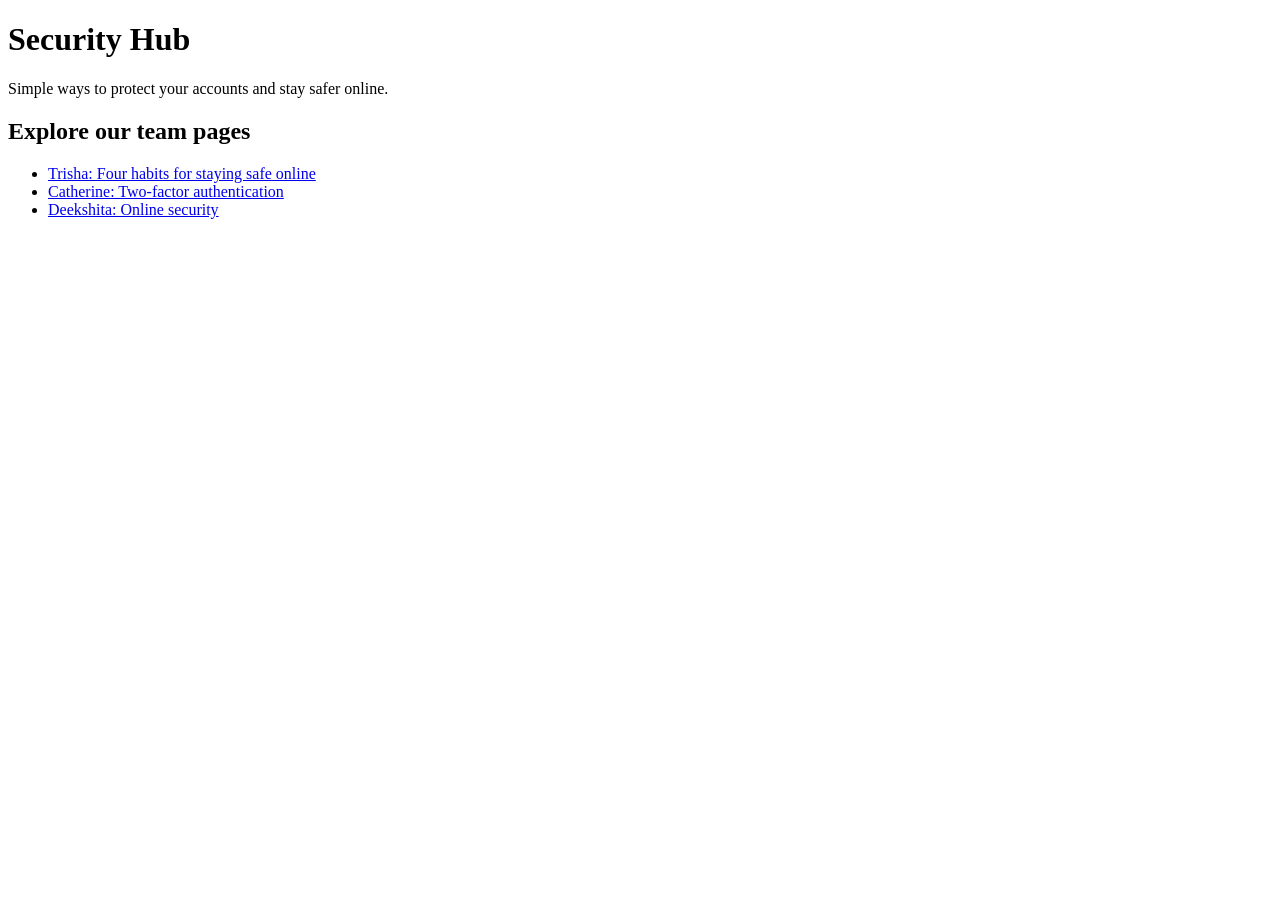
==== index.html @ 85040c95 "nav bar" ====
<!DOCTYPE html>
<!--
  Team home page - ISTE 140 Assignment 3
  Team #: 1   Members: Trisha, Catherine, Deekshita
-->
<html lang="en">
<head>
  <meta charset="utf-8">
  <meta name="viewport" content="width=device-width, initial-scale=1">
  <title>Security Hub - Team Home</title>
</head>
<body>
  <header>
    <h1>Security Hub</h1>
    <p>Simple ways to protect your accounts and stay safer online.</p>
  </header>

  <main>
    <h2>Explore our team pages</h2>
    <ul>
      <li><a href="trisha.html">Trisha: Four habits for staying safe online</a></li>
      <li><a href="cath.html">Catherine: Two-factor authentication</a></li>
      <li><a href="deekshita.html">Deekshita: Online security</a></li>
    </ul>
  </main>
</body>
</html>
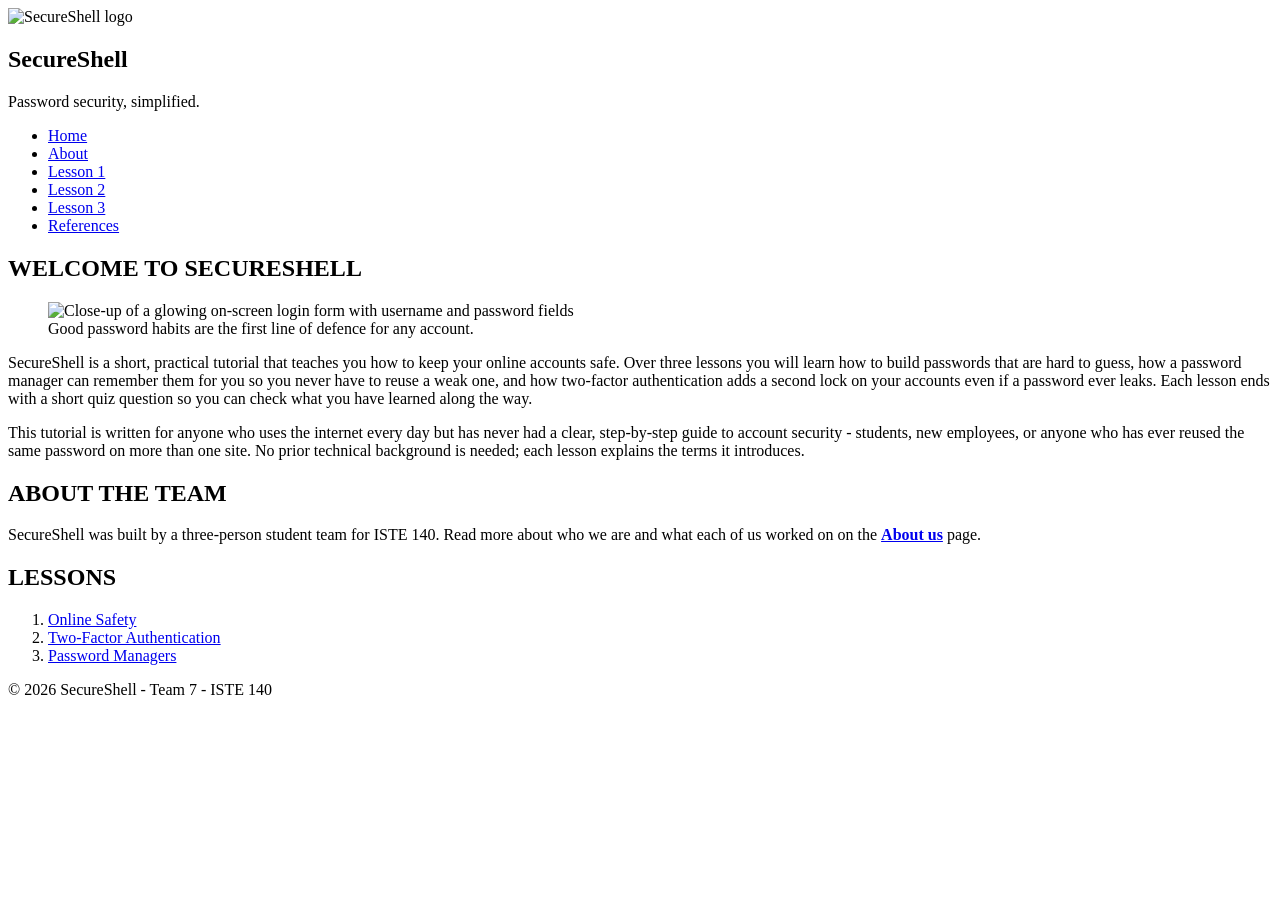
==== commit 5dd8bbcd: "hiii" ====
--- a/index.html
+++ b/index.html
@@ -1,27 +1,81 @@
 <!DOCTYPE html>
-<!--
-  Team home page - ISTE 140 Assignment 3
-  Team #: 1   Members: Trisha, Catherine, Deekshita
--->
 <html lang="en">
 <head>
   <meta charset="utf-8">
-  <meta name="viewport" content="width=device-width, initial-scale=1">
-  <title>Security Hub - Team Home</title>
+  <meta name="viewport" content="width=device-width">
+  <meta name="description" content="SecureShell is a beginner tutorial on password security: strong passwords, password managers and two-factor authentication.">
+  <meta name="keywords" content="password security, cybersecurity, two-factor authentication, password managers">
+  <meta name="author" content="SecureShell Team">
+  <title>SecureShell - Password Security Training</title>
+  <link rel="stylesheet" href="assets/css/style.css">
 </head>
 <body>
-  <header>
-    <h1>Security Hub</h1>
-    <p>Simple ways to protect your accounts and stay safer online.</p>
-  </header>
 
-  <main>
-    <h2>Explore our team pages</h2>
-    <ul>
-      <li><a href="trisha.html">Trisha: Four habits for staying safe online</a></li>
-      <li><a href="cath.html">Catherine: Two-factor authentication</a></li>
-      <li><a href="deekshita.html">Deekshita: Online security</a></li>
-    </ul>
-  </main>
+<header id="site_header">
+  <img src="assets/media/logo.svg" alt="SecureShell logo">
+  <h2 class="site_name">SecureShell</h2>
+  <p class="tagline">Password security, simplified.</p>
+</header>
+
+<nav id="main_nav">
+  <ul>
+    <li><a href="index.html">Home</a></li>
+    <li><a href="about.html">About</a></li>
+    <li><a href="trisha.html">Lesson 1</a></li>
+    <li><a href="cath.html">Lesson 2</a></li>
+    <li><a href="deekshita.html">Lesson 3</a></li>
+    <li><a href="references.html">References</a></li>
+  </ul>
+</nav>
+
+<main>
+
+  <section id="content">
+    <h1>WELCOME TO SECURESHELL</h1>
+    <figure>
+      <img class="hero_image" src="assets/media/hero.jpeg" alt="Close-up of a glowing on-screen login form with username and password fields">
+      <figcaption>Good password habits are the first line of defence for any account.</figcaption>
+    </figure>
+    <p>
+      SecureShell is a short, practical tutorial that teaches you how to keep your
+      online accounts safe. Over three lessons you will learn how to build
+      passwords that are hard to guess, how a password manager can remember
+      them for you so you never have to reuse a weak one, and how two-factor
+      authentication adds a second lock on your accounts even if a password
+      ever leaks. Each lesson ends with a short quiz question so you can check
+      what you have learned along the way.
+    </p>
+    <p>
+      This tutorial is written for anyone who uses the internet every day but
+      has never had a clear, step-by-step guide to account security -
+      students, new employees, or anyone who has ever reused the same
+      password on more than one site. No prior technical background is
+      needed; each lesson explains the terms it introduces.
+    </p>
+
+    <h2>ABOUT THE TEAM</h2>
+    <p>
+      SecureShell was built by a three-person student team for ISTE 140.
+      Read more about who we are and what each of us worked on on the
+      <a href="about.html"><b>About us</b></a> page.
+    </p>
+
+  </section>
+
+  <aside id="sidebar">
+    <h2>LESSONS</h2>
+    <ol>
+      <li><a href="trisha.html">Online Safety</a></li>
+      <li><a href="cath.html">Two-Factor Authentication</a></li>
+      <li><a href="deekshita.html">Password Managers</a></li>
+    </ol>
+  </aside>
+
+</main>
+
+<footer id="foot">
+  <p>&copy; 2026 SecureShell - Team 7 - ISTE 140</p>
+</footer>
+
 </body>
-</html>
+</html>
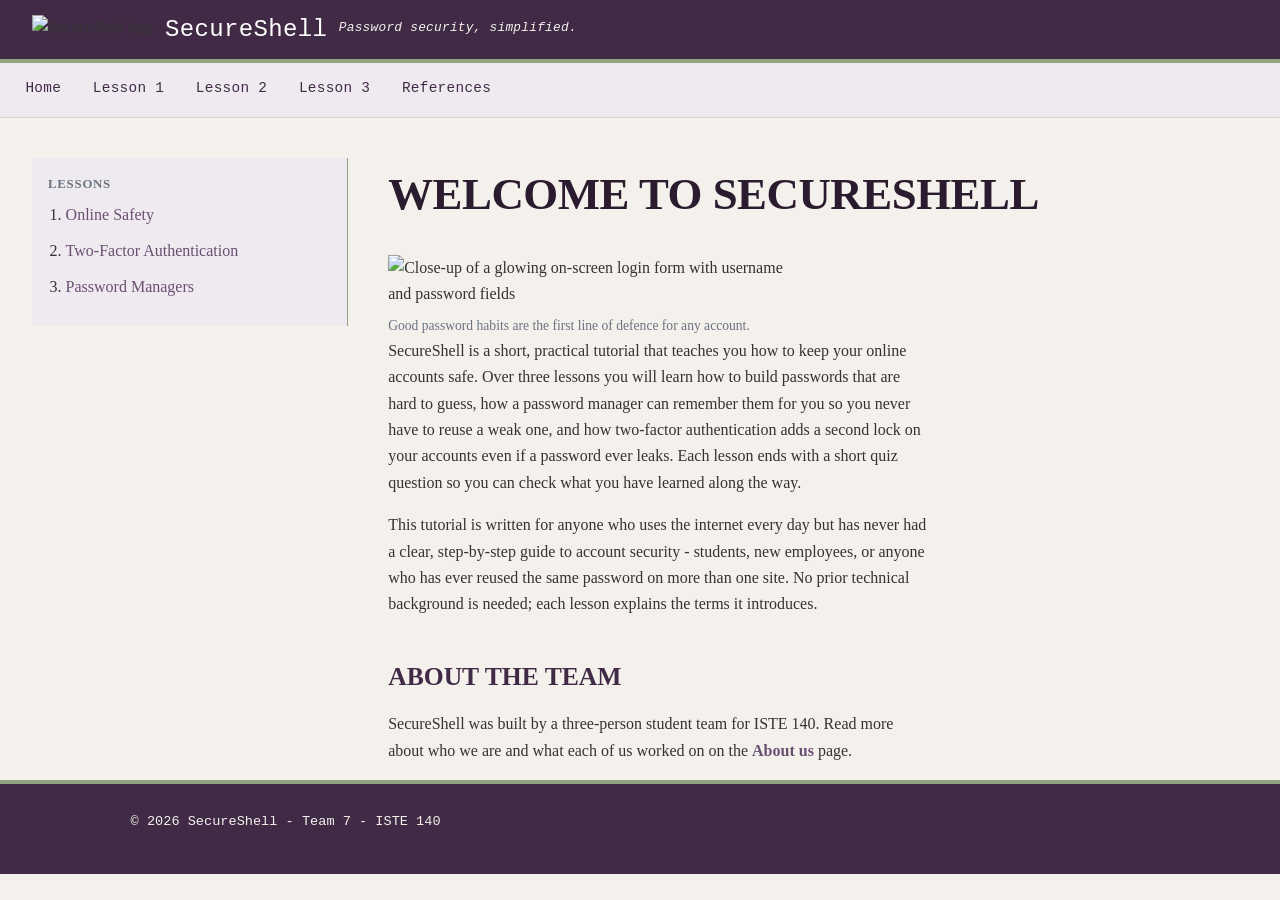
==== commit 92e69e87: "created home.css" ====
--- a/index.html
+++ b/index.html
@@ -7,7 +7,7 @@
   <meta name="keywords" content="password security, cybersecurity, two-factor authentication, password managers">
   <meta name="author" content="SecureShell Team">
   <title>SecureShell - Password Security Training</title>
-  <link rel="stylesheet" href="assets/css/style.css">
+  <link rel="stylesheet" href="assets/css/home.css">
 </head>
 <body>
 
@@ -20,7 +20,6 @@
 <nav id="main_nav">
   <ul>
     <li><a href="index.html">Home</a></li>
-    <li><a href="about.html">About</a></li>
     <li><a href="trisha.html">Lesson 1</a></li>
     <li><a href="cath.html">Lesson 2</a></li>
     <li><a href="deekshita.html">Lesson 3</a></li>
--- a/assets/css/home.css
+++ b/assets/css/home.css
@@ -0,0 +1,222 @@
+/* SecureShell stylesheet */
+
+/* Reset */
+* {
+    margin: 0;
+    padding: 0;
+    box-sizing: border-box;
+}
+
+/* Base typography */
+body {
+    font-family: "Times New Roman", Times, serif;
+    font-size: 16px;
+    color: #333333;
+    line-height: 1.65;
+    background-color: #F4F1EC;
+}
+
+h1, h2, h3 {
+    font-family: "Times New Roman", Times, serif;
+    color: #402A45;
+    font-weight: bold;
+    margin-bottom: 0.5em;
+}
+
+h1 {
+    font-size: 2.8em;
+    letter-spacing: -0.01em;
+    color: #2A1B2E;
+}
+
+h2 {
+    font-size: 1.6em;
+    margin-top: 1.5em;
+}
+
+h3 {
+    font-size: 1.25em;
+    letter-spacing: 0.04em;
+    color: #6E8560;
+}
+
+p {
+    margin-bottom: 1em;
+    max-width: 34rem;
+}
+
+/* Links */
+a {
+    color: #6B4F72;
+    text-decoration: none;
+    border-bottom: 1px solid transparent;
+}
+
+a:hover {
+    border-bottom-color: #6E8560;
+}
+
+a:visited {
+    color: #402A45;
+}
+
+
+#site_header {
+    background-color: #402A45;
+    border-bottom: 4px solid #8FA37E;
+    padding: 0.6em 2em;
+    overflow: hidden;
+}
+
+#site_header .site_name {
+    float: left;
+    font-family: "Courier New", Courier, monospace;
+    color: #ffffff;
+    font-size: 1.5em;
+    font-weight: normal;
+    letter-spacing: 0.015em;
+    margin: 0;
+}
+
+#site_header .tagline {
+    float: left;
+    font-family: "Courier New", Courier, monospace;
+    font-style: italic;
+    font-size: 0.8em;
+    color: #F4F1EC;
+    margin: 0.55em 0 0 0.9em;
+    letter-spacing: 0.02em;
+}
+
+#site_header img {
+    float: left;
+    height: 28px;
+    margin: 0.35em 0.5em 0 0;
+}
+
+/* Navigation */
+#main_nav {
+    background-color: #EFEAF0;
+    border-bottom: 1px solid #D9D3DA;
+    overflow: hidden;
+}
+
+#main_nav ul {
+    list-style: none;
+    padding-left: 0.6em;
+}
+
+#main_nav a {
+    font-family: "Courier New", Courier, monospace;
+    display: block;
+    padding: 1em 1.1em;
+    color: #402A45;
+    font-size: 0.9em;
+    letter-spacing: 0.02em;
+    border-bottom: 2px solid transparent;
+
+}
+
+#main_nav li {
+    float: left;
+}
+
+#main_nav a:hover {
+    color: #6E8560;
+    border-bottom-color: #6E8560;
+}
+
+/* Layout */
+main {
+    padding: 2.5em 2em;
+}
+
+#sidebar {
+    float: left;
+    width: 26%;
+    padding: 1em 1.5em 1em 1em;
+    border-right: 1px solid #8FA37E;
+    background-color: #EFEAF0;
+}
+
+#content {
+    float: right;
+    width: 74%;
+    padding-left: 2.5em;
+}
+
+#sidebar h2 {
+    font-size: 0.8em;
+    letter-spacing: 0.06em;
+    color: #6b7280;
+    margin-top: 0;
+}
+
+#sidebar ol, #sidebar ul {
+    margin-left: 1.1em;
+}
+
+#sidebar li {
+    margin-bottom: 0.6em;
+}
+
+/* About page table */
+table {
+    width: 100%;
+    border-collapse: collapse;
+    margin: 1em 0 2em;
+}
+
+th, td {
+    padding: 0.75em 0.5em;
+    text-align: left;
+    border-bottom: 1px solid #D9D3DA;
+}
+
+th {
+    color: #402A45;
+    border-bottom: 2px solid #6E8560;
+}
+
+/* Home page hero image */
+.hero_image {
+    max-width: 420px;
+    width: 100%;
+    height: auto;
+    margin-bottom: 0.5em;
+}
+
+.team_figure {
+    max-width: 34rem;
+    text-align: center;
+}
+
+figcaption {
+    font-size: 0.85em;
+    color: #6b7280;
+}
+
+/* Callouts */
+.callout {
+    background-color: #EFEAF0;
+    border-left: 2px solid #6E8560;
+    padding: 1em 1.3em;
+    margin: 1em 0 1.5em;
+    max-width: 34rem;
+}
+
+.answer_key span {
+    margin-right: 1.8em;
+}
+
+/* Footer */
+#foot {
+    font-family: "Courier New", Courier, monospace;
+    clear: both;
+    background-color: #402A45;
+    color: #F4F1EC;
+    text-align: center;
+    font-size: 0.85em;
+    padding: 2em 1em;
+    border-top: 4px solid #8FA37E;
+}
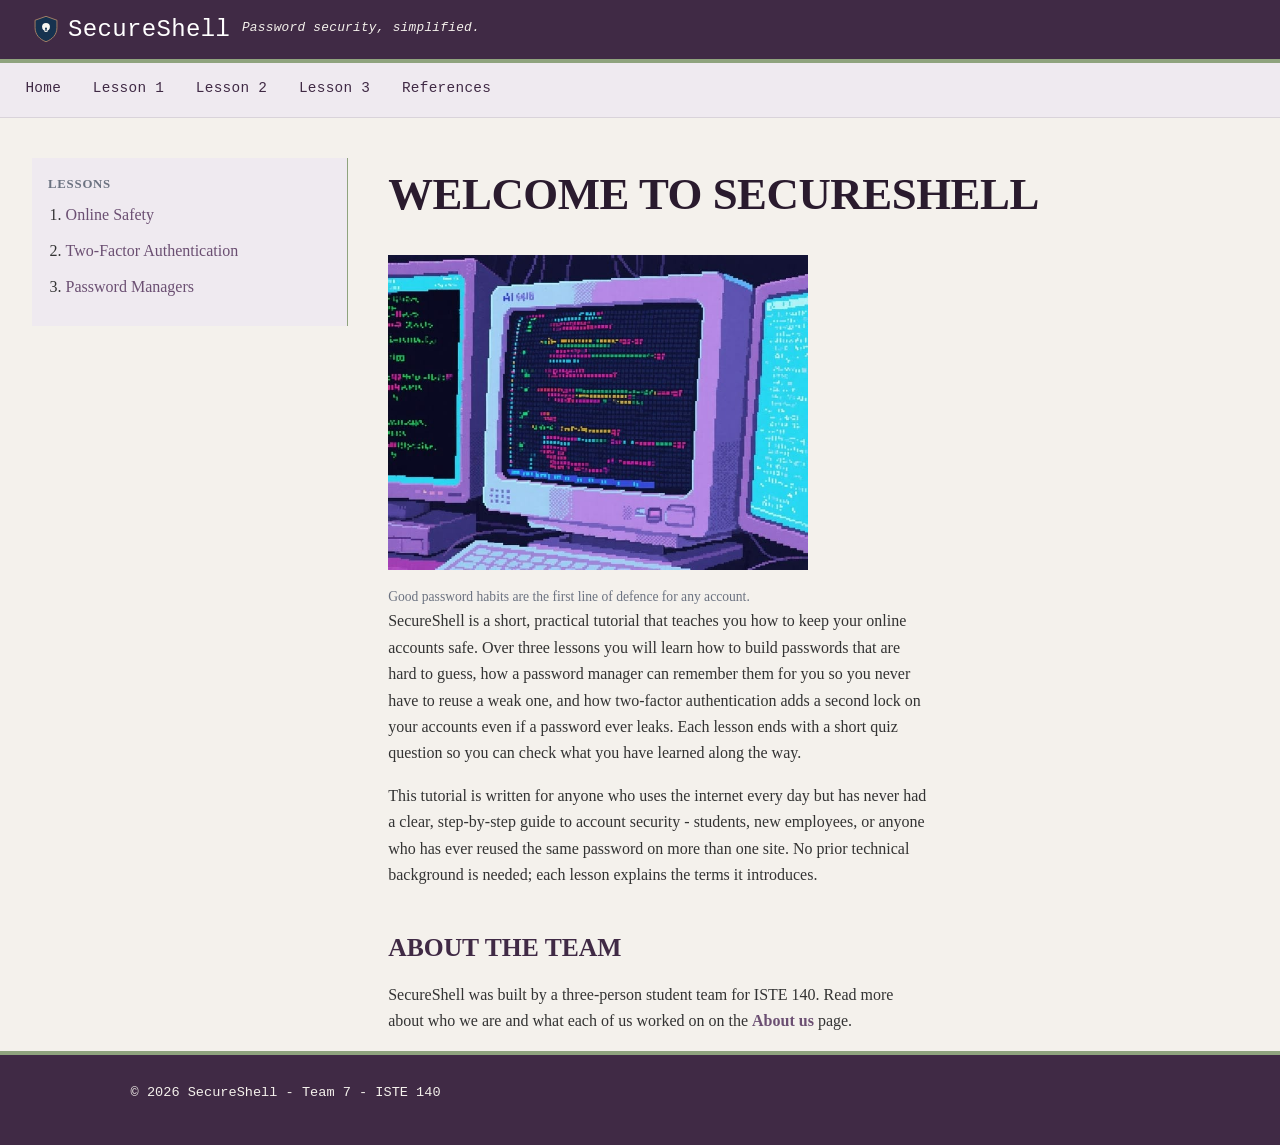
==== commit 8e03a481: "bye" ====
--- a/index.html
+++ b/index.html
@@ -12,7 +12,7 @@
 <body>
 
 <header id="site_header">
-  <img src="assets/media/logo.svg" alt="SecureShell logo">
+  <img src="assets/images/logo.svg" alt="SecureShell logo">
   <h2 class="site_name">SecureShell</h2>
   <p class="tagline">Password security, simplified.</p>
 </header>
@@ -32,7 +32,7 @@
   <section id="content">
     <h1>WELCOME TO SECURESHELL</h1>
     <figure>
-      <img class="hero_image" src="assets/media/hero.jpeg" alt="Close-up of a glowing on-screen login form with username and password fields">
+      <img class="hero_image" src="assets/images/hero.jpeg" alt="Close-up of a glowing on-screen login form with username and password fields">
       <figcaption>Good password habits are the first line of defence for any account.</figcaption>
     </figure>
     <p>
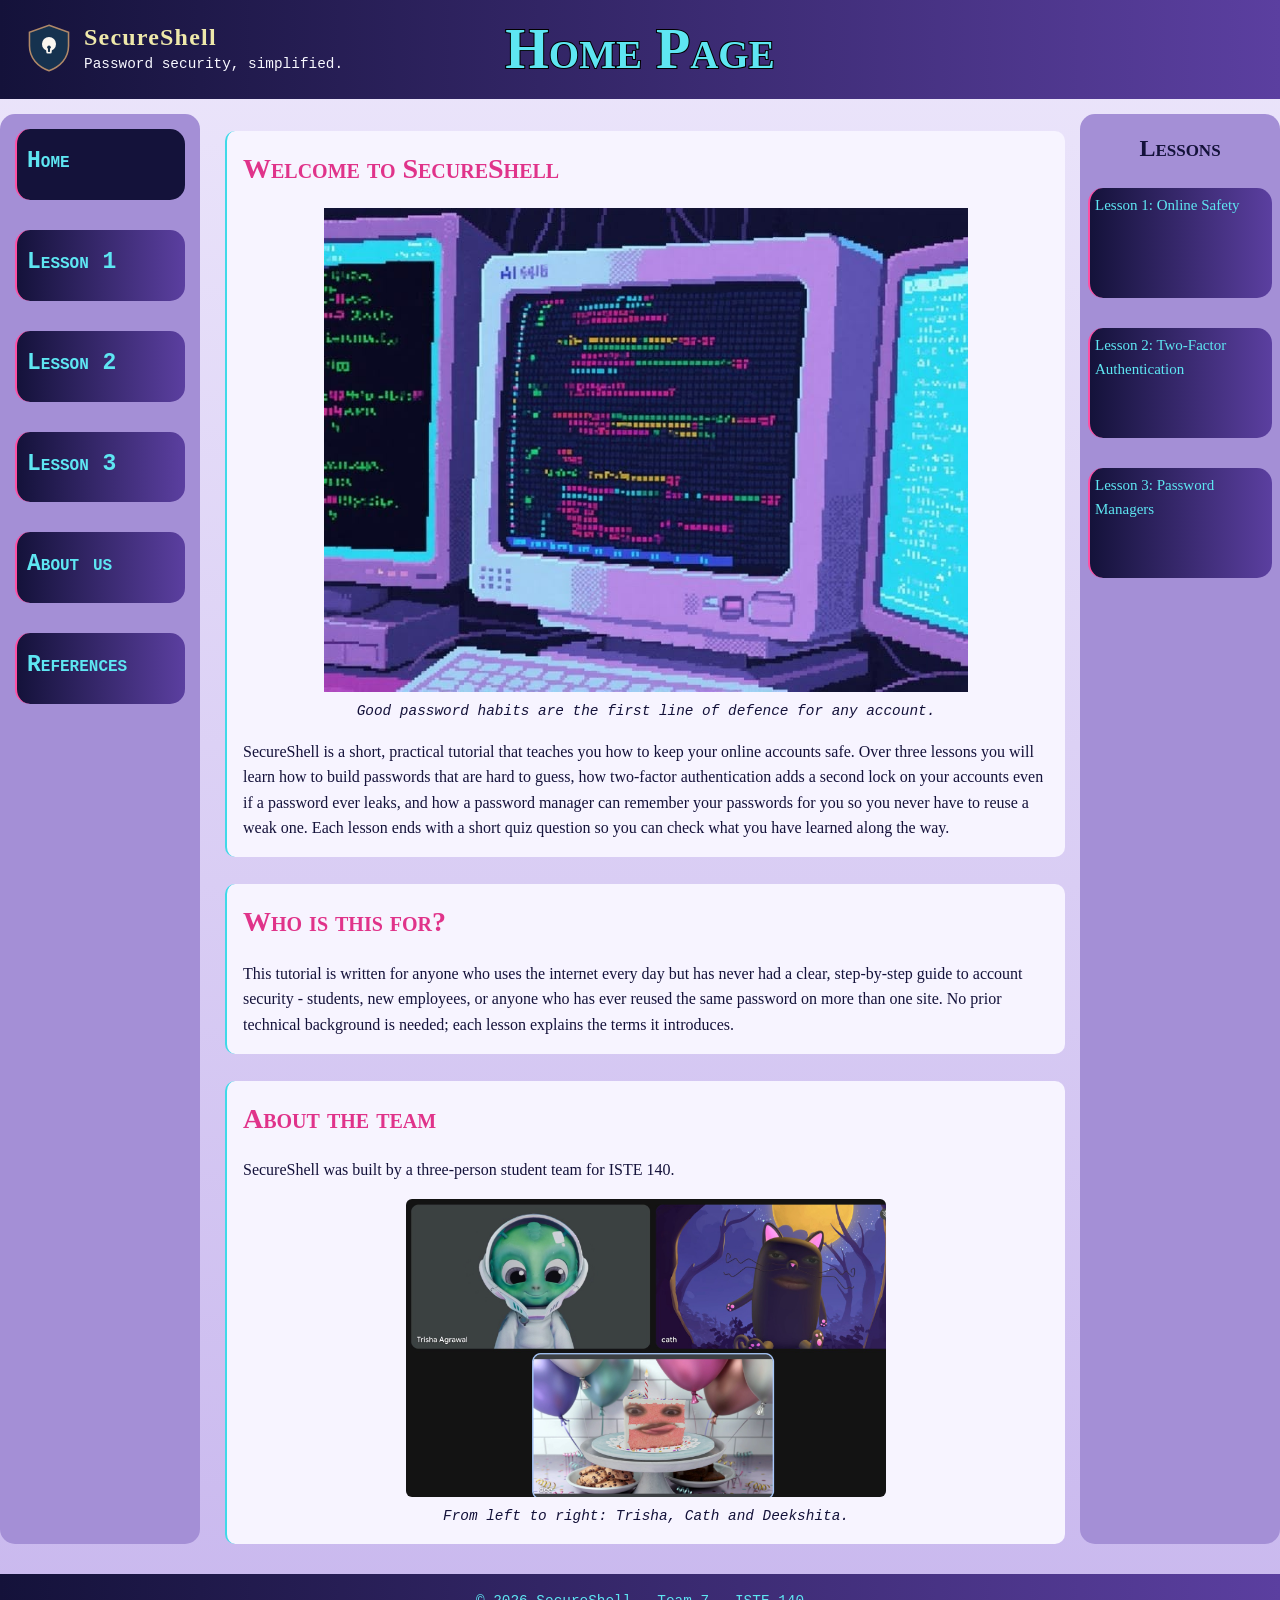
==== commit d064ca9c: "modified index.html and home.css" ====
--- a/index.html
+++ b/index.html
@@ -2,8 +2,8 @@
 <html lang="en">
 <head>
   <meta charset="utf-8">
-  <meta name="viewport" content="width=device-width">
-  <meta name="description" content="SecureShell is a beginner tutorial on password security: strong passwords, password managers and two-factor authentication.">
+  <meta name="viewport" content="width=device-width, initial-scale=1">
+  <meta name="description" content="SecureShell is a beginner tutorial on password security: strong passwords, two-factor authentication and password managers.">
   <meta name="keywords" content="password security, cybersecurity, two-factor authentication, password managers">
   <meta name="author" content="SecureShell Team">
   <title>SecureShell - Password Security Training</title>
@@ -12,25 +12,29 @@
 <body>
 
 <header id="site_header">
-  <img src="assets/images/logo.svg" alt="SecureShell logo">
-  <h2 class="site_name">SecureShell</h2>
-  <p class="tagline">Password security, simplified.</p>
+  <div class="brand">
+    <img src="assets/images/logo.svg" alt="SecureShell logo">
+    <p class="site_name">SecureShell</p>
+    <p class="tagline">Password security, simplified.</p>
+  </div>
+  <h1>Home Page</h1>
 </header>
 
-<nav id="main_nav">
+<nav id="main_nav" aria-label="Main">
   <ul>
-    <li><a href="index.html">Home</a></li>
+    <li><a href="index.html" class="current" aria-current="page">Home</a></li>
     <li><a href="trisha.html">Lesson 1</a></li>
     <li><a href="cath.html">Lesson 2</a></li>
     <li><a href="deekshita.html">Lesson 3</a></li>
+    <li><a href="about.html">About us</a></li>
     <li><a href="references.html">References</a></li>
   </ul>
 </nav>
 
 <main>
 
-  <section id="content">
-    <h1>WELCOME TO SECURESHELL</h1>
+  <section class="section">
+    <h2>Welcome to SecureShell</h2>
     <figure>
       <img class="hero_image" src="assets/images/hero.jpeg" alt="Close-up of a glowing on-screen login form with username and password fields">
       <figcaption>Good password habits are the first line of defence for any account.</figcaption>
@@ -38,12 +42,16 @@
     <p>
       SecureShell is a short, practical tutorial that teaches you how to keep your
       online accounts safe. Over three lessons you will learn how to build
-      passwords that are hard to guess, how a password manager can remember
-      them for you so you never have to reuse a weak one, and how two-factor
-      authentication adds a second lock on your accounts even if a password
-      ever leaks. Each lesson ends with a short quiz question so you can check
-      what you have learned along the way.
+      passwords that are hard to guess, how two-factor authentication adds a
+      second lock on your accounts even if a password ever leaks, and how a
+      password manager can remember your passwords for you so you never have
+      to reuse a weak one. Each lesson ends with a short quiz question so you
+      can check what you have learned along the way.
     </p>
+  </section>
+
+  <section class="section">
+    <h2>Who is this for?</h2>
     <p>
       This tutorial is written for anyone who uses the internet every day but
       has never had a clear, step-by-step guide to account security -
@@ -51,26 +59,29 @@
       password on more than one site. No prior technical background is
       needed; each lesson explains the terms it introduces.
     </p>
+  </section>
 
-    <h2>ABOUT THE TEAM</h2>
+  <section class="section">
+    <h2>About the team</h2>
     <p>
       SecureShell was built by a three-person student team for ISTE 140.
-      Read more about who we are and what each of us worked on on the
-      <a href="about.html"><b>About us</b></a> page.
     </p>
-
+    <figure>
+      <img class="team_image" src="assets/images/about.jpeg" alt="The three SecureShell team members">
+      <figcaption>From left to right: Trisha, Cath and Deekshita.</figcaption>
+    </figure>
   </section>
 
-  <aside id="sidebar">
-    <h2>LESSONS</h2>
-    <ol>
-      <li><a href="trisha.html">Online Safety</a></li>
-      <li><a href="cath.html">Two-Factor Authentication</a></li>
-      <li><a href="deekshita.html">Password Managers</a></li>
-    </ol>
-  </aside>
+</main>
 
-</main>
+<aside id="sidebar">
+  <h2>Lessons</h2>
+  <ol>
+    <li><a href="trisha.html">Lesson 1: Online Safety</a></li>
+    <li><a href="cath.html">Lesson 2: Two-Factor Authentication</a></li>
+    <li><a href="deekshita.html">Lesson 3: Password Managers</a></li>
+  </ol>
+</aside>
 
 <footer id="foot">
   <p>&copy; 2026 SecureShell - Team 7 - ISTE 140</p>
--- a/assets/css/home.css
+++ b/assets/css/home.css
@@ -1,222 +1,291 @@
-/* SecureShell stylesheet */
-
-/* Reset */
 * {
+    box-sizing: border-box;
     margin: 0;
     padding: 0;
-    box-sizing: border-box;
-}
-
-/* Base typography */
+    font-family: Papyrus, fantasy;
+}
+
 body {
-    font-family: "Times New Roman", Times, serif;
-    font-size: 16px;
-    color: #333333;
-    line-height: 1.65;
-    background-color: #F4F1EC;
-}
-
-h1, h2, h3 {
-    font-family: "Times New Roman", Times, serif;
-    color: #402A45;
-    font-weight: bold;
-    margin-bottom: 0.5em;
-}
-
-h1 {
-    font-size: 2.8em;
-    letter-spacing: -0.01em;
-    color: #2A1B2E;
-}
-
+    display: grid;
+    grid-template-columns: minmax(200px, 1fr) 6fr minmax(200px, 1fr);
+    grid-template-rows: auto 1fr auto;
+    gap: 15px;
+    font-size: 1rem;
+    line-height: 1.6;
+    color: #14123a;
+    background: linear-gradient(#ece6fb, #c9b8ee);
+}
+
+h1,
 h2 {
-    font-size: 1.6em;
-    margin-top: 1.5em;
-}
-
-h3 {
-    font-size: 1.25em;
-    letter-spacing: 0.04em;
-    color: #6E8560;
-}
-
-p {
-    margin-bottom: 1em;
-    max-width: 34rem;
-}
-
-/* Links */
-a {
-    color: #6B4F72;
+    font-variant: small-caps;
+    font-weight: 800;
+}
+
+#site_header {
+    grid-column: 1 / 4;
+    grid-row: 1;
+    display: grid;
+    grid-template-columns: 1fr auto 1fr;
+    align-items: center;
+    column-gap: 1rem;
+    padding: 1rem 1.5rem;
+    background: linear-gradient(to left, #5b3fa0, #14123a);
+    color: #5ee6f2;
+}
+
+.brand {
+    grid-column: 1;
+    grid-row: 1;
+    display: grid;
+    grid-template-columns: auto auto;
+    grid-template-rows: 20px auto;
+    justify-content: start;
+    gap: 10px;
+}
+
+.brand img {
+    grid-column: 1;
+    grid-row: 1;
+    width: 50px;
+    height: 50px;
+}
+
+.site_name {
+    grid-column: 2;
+    grid-row: 1;
+    font-size: 1.5rem;
+    font-weight: 700;
+    line-height: 1.2;
+    letter-spacing: 0.05em;
+    color: palegoldenrod;
+}
+
+.tagline {
+    grid-column: 2;
+    grid-row: 2;
+    color: #5ee6f2;
+    font-family: "Courier New", monospace;
+    font-weight: 500;
+    font-size: 0.9rem;
+    color: ghostwhite;
+}
+
+#site_header h1 {
+    grid-column: 2;
+    grid-row: 1;
+    text-align: center;
+    font-size: 3.5rem;
+    line-height: 1.2;
+    -webkit-text-stroke: 2px black;
+    paint-order: stroke fill;
+}
+
+#main_nav {
+    grid-column: 1;
+    grid-row: 2;
+    padding: 15px;
+    border-radius: 15px;
+    background: #a48fd6;
+}
+
+#main_nav ul {
+    display: grid;
+    grid-template-columns: 1fr;
+    row-gap: 30px;
+    list-style: none;
+}
+
+#main_nav a {
+    display: block;
+    padding: 14px 10px 20px;
+    border-left: 2px solid #ff4fa3;
+    border-radius: 15px;
+    background: linear-gradient(to right, #14123a, #5b3fa0);
+    color: #5ee6f2;
+    font-family: "Courier New", monospace;
+    font-size: 23px;
+    font-variant: small-caps;
+    font-weight: 900;
     text-decoration: none;
-    border-bottom: 1px solid transparent;
-}
-
-a:hover {
-    border-bottom-color: #6E8560;
-}
-
-a:visited {
-    color: #402A45;
-}
-
-
-#site_header {
-    background-color: #402A45;
-    border-bottom: 4px solid #8FA37E;
-    padding: 0.6em 2em;
-    overflow: hidden;
-}
-
-#site_header .site_name {
-    float: left;
-    font-family: "Courier New", Courier, monospace;
-    color: #ffffff;
-    font-size: 1.5em;
-    font-weight: normal;
-    letter-spacing: 0.015em;
-    margin: 0;
-}
-
-#site_header .tagline {
-    float: left;
-    font-family: "Courier New", Courier, monospace;
+}
+
+#main_nav a:hover {
+    background: #3b2a6b;
+    transform: scale(1.05);
+}
+
+#main_nav a.current {
+    background: #14123a;
+}
+
+main {
+    grid-column: 2;
+    grid-row: 2;
+    display: grid;
+    align-content: start;
+    gap: 10px;
+    margin-left: 10px;
+}
+
+.section {
+    display: grid;
+    row-gap: 1rem;
+    margin-top: 17px;
+    padding: 1rem;
+    border-left: 2px solid #3fd9e8;
+    border-radius: 10px;
+    background: #f7f4ff;
+    color: #14123a;
+}
+
+.section:hover {
+    background: #e9fbfd;
+}
+
+.section h2 {
+    font-size: 1.75rem;
+    color: #e0338a;
+}
+
+.section p {
+    font-family: "Comic Sans MS", cursive;
+}
+
+figure {
+    display: grid;
+    row-gap: 0.5rem;
+}
+
+.hero_image {
+    width: 80%;
+    justify-self: center;
+}
+
+.team_image {
+    width: 100%;
+    max-width: 480px;
+    justify-self: center;
+    border-radius: 6px;
+}
+
+figcaption {
+    font-family: "Courier New", monospace;
+    font-size: 0.9rem;
     font-style: italic;
-    font-size: 0.8em;
-    color: #F4F1EC;
-    margin: 0.55em 0 0 0.9em;
-    letter-spacing: 0.02em;
-}
-
-#site_header img {
-    float: left;
-    height: 28px;
-    margin: 0.35em 0.5em 0 0;
-}
-
-/* Navigation */
-#main_nav {
-    background-color: #EFEAF0;
-    border-bottom: 1px solid #D9D3DA;
-    overflow: hidden;
-}
-
-#main_nav ul {
+    color: #14123a;
+    text-align: center;
+}
+
+#sidebar {
+    grid-column: 3;
+    grid-row: 2;
+    display: grid;
+    align-content: start;
+    row-gap: 20px;
+    padding: 15px 8px;
+    border-radius: 15px;
+    background: #a48fd6;
+}
+
+#sidebar h2 {
+    text-align: center;
+    font-size: 1.5rem;
+    color: #14123a;
+}
+
+#sidebar ol {
+    display: grid;
+    row-gap: 30px;
     list-style: none;
-    padding-left: 0.6em;
-}
-
-#main_nav a {
-    font-family: "Courier New", Courier, monospace;
+}
+
+#sidebar a {
     display: block;
-    padding: 1em 1.1em;
-    color: #402A45;
-    font-size: 0.9em;
-    letter-spacing: 0.02em;
-    border-bottom: 2px solid transparent;
-
-}
-
-#main_nav li {
-    float: left;
-}
-
-#main_nav a:hover {
-    color: #6E8560;
-    border-bottom-color: #6E8560;
-}
-
-/* Layout */
-main {
-    padding: 2.5em 2em;
-}
-
-#sidebar {
-    float: left;
-    width: 26%;
-    padding: 1em 1.5em 1em 1em;
-    border-right: 1px solid #8FA37E;
-    background-color: #EFEAF0;
-}
-
-#content {
-    float: right;
-    width: 74%;
-    padding-left: 2.5em;
-}
-
-#sidebar h2 {
-    font-size: 0.8em;
-    letter-spacing: 0.06em;
-    color: #6b7280;
-    margin-top: 0;
-}
-
-#sidebar ol, #sidebar ul {
-    margin-left: 1.1em;
-}
-
-#sidebar li {
-    margin-bottom: 0.6em;
-}
-
-/* About page table */
-table {
-    width: 100%;
-    border-collapse: collapse;
-    margin: 1em 0 2em;
-}
-
-th, td {
-    padding: 0.75em 0.5em;
-    text-align: left;
-    border-bottom: 1px solid #D9D3DA;
-}
-
-th {
-    color: #402A45;
-    border-bottom: 2px solid #6E8560;
-}
-
-/* Home page hero image */
-.hero_image {
-    max-width: 420px;
-    width: 100%;
-    height: auto;
-    margin-bottom: 0.5em;
-}
-
-.team_figure {
-    max-width: 34rem;
-    text-align: center;
-}
-
-figcaption {
-    font-size: 0.85em;
-    color: #6b7280;
-}
-
-/* Callouts */
-.callout {
-    background-color: #EFEAF0;
-    border-left: 2px solid #6E8560;
-    padding: 1em 1.3em;
-    margin: 1em 0 1.5em;
-    max-width: 34rem;
-}
-
-.answer_key span {
-    margin-right: 1.8em;
-}
-
-/* Footer */
+    min-height: 110px;
+    padding: 5px;
+    border-left: 2px solid #ff4fa3;
+    border-radius: 15px;
+    background: linear-gradient(to right, #14123a, #5b3fa0);
+    color: #5ee6f2;
+    font-family: "Comic Sans MS", cursive;
+    font-size: 15px;
+    text-decoration: none;
+}
+
+#sidebar a:hover {
+    background: #3b2a6b;
+    color: #ff7ab8;
+    transform: scale(1.05);
+}
+
 #foot {
-    font-family: "Courier New", Courier, monospace;
-    clear: both;
-    background-color: #402A45;
-    color: #F4F1EC;
-    text-align: center;
-    font-size: 0.85em;
-    padding: 2em 1em;
-    border-top: 4px solid #8FA37E;
+    grid-column: 1 / 4;
+    grid-row: 4;
+    padding: 1rem;
+    background: linear-gradient(to left, #5b3fa0, #14123a);
+    color: #5ee6f2;
+    font-size: 0.9rem;
+    text-align: center;
+}
+
+#foot p {
+    font-family: "Courier New", monospace;
+    font-weight: 500;
+}
+
+@media (max-width: 800px) {
+    body {
+        grid-template-columns: 1fr;
+        grid-template-rows: auto auto 1fr auto auto;
+    }
+
+    #site_header {
+        grid-column: 1;
+        grid-row: 1;
+        grid-template-columns: 1fr;
+        row-gap: 0.5rem;
+    }
+
+    .brand {
+        grid-column: 1;
+        grid-row: 1;
+    }
+
+    #site_header h1 {
+        grid-column: 1;
+        grid-row: 2;
+        font-size: 2.25rem;
+    }
+
+    #main_nav {
+        grid-column: 1;
+        grid-row: 2;
+    }
+
+    #main_nav ul {
+        grid-template-columns: repeat(auto-fit, minmax(160px, 1fr));
+        gap: 15px;
+    }
+
+    main {
+        grid-column: 1;
+        grid-row: 3;
+        margin-left: 0;
+    }
+
+    #sidebar {
+        grid-column: 1;
+        grid-row: 4;
+    }
+
+    #sidebar a {
+        min-height: 0;
+        padding: 10px;
+    }
+
+    #foot {
+        grid-column: 1;
+        grid-row: 5;
+    }
 }
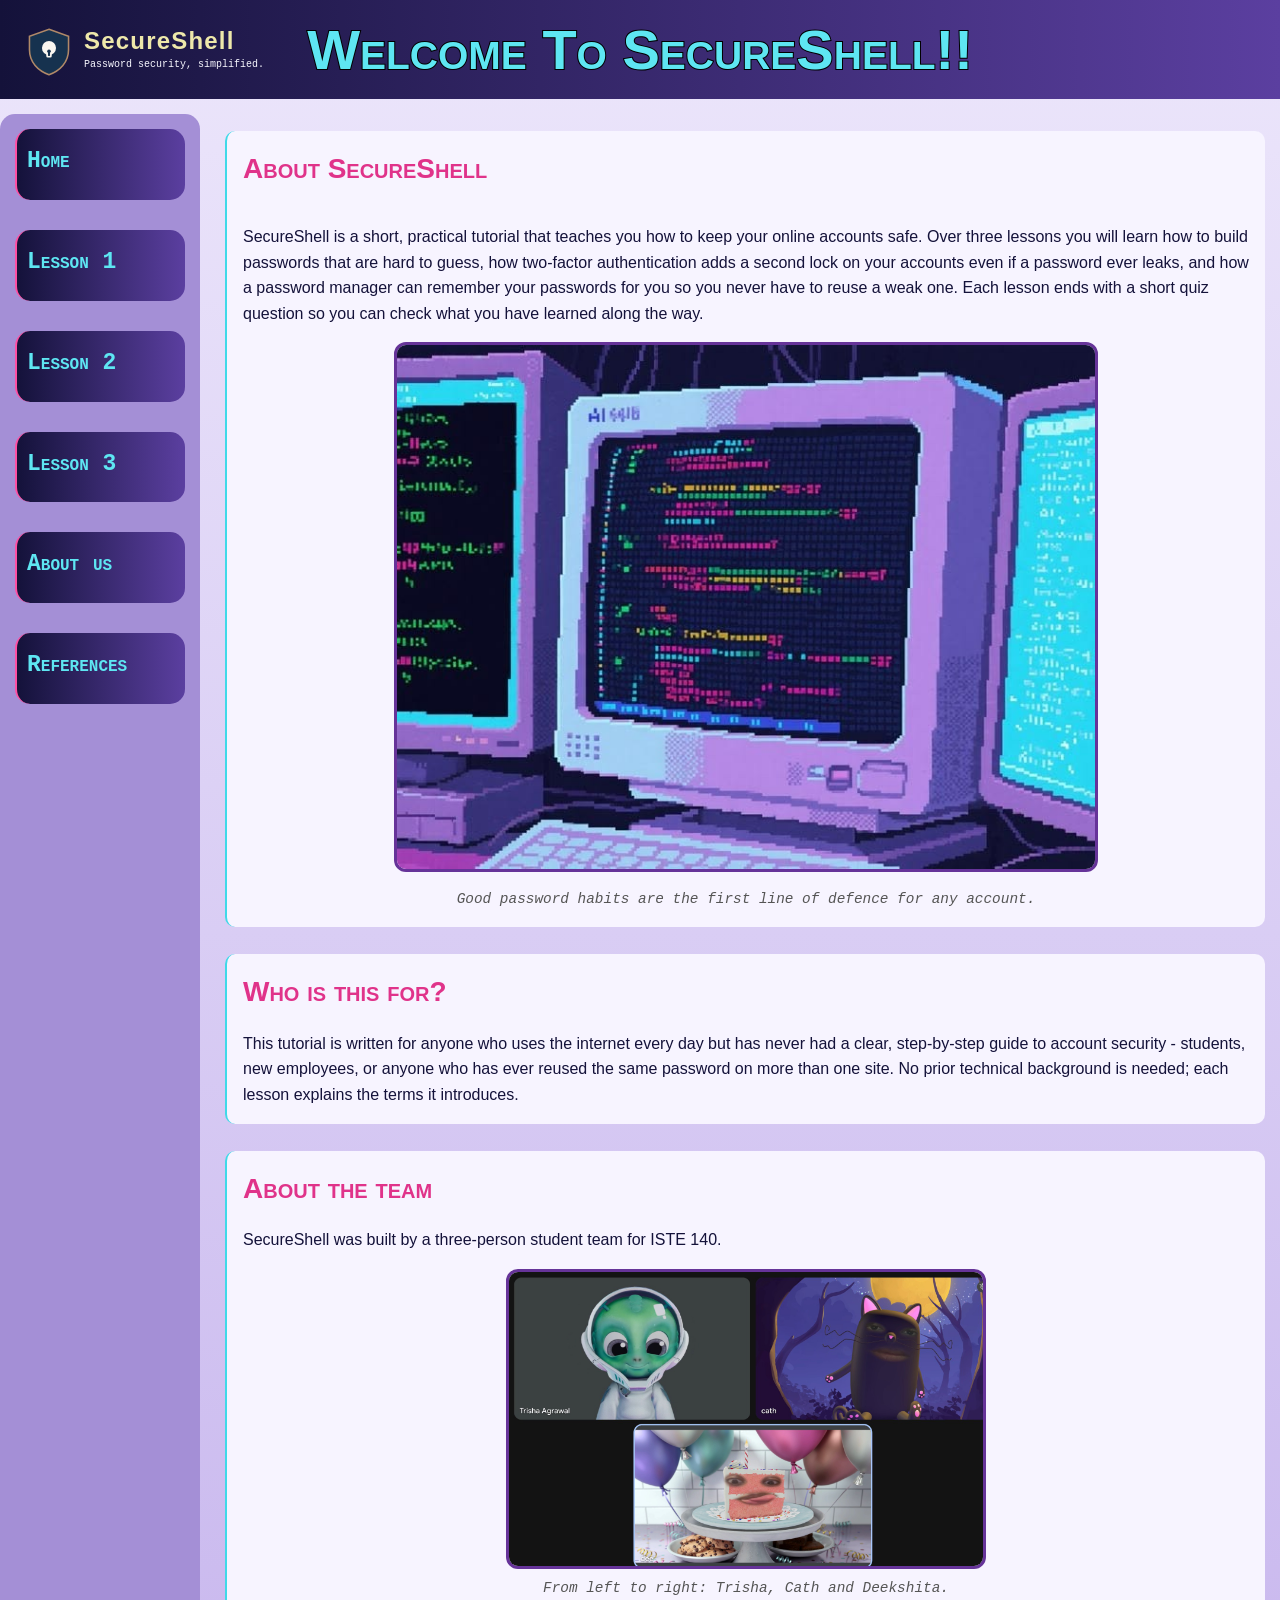
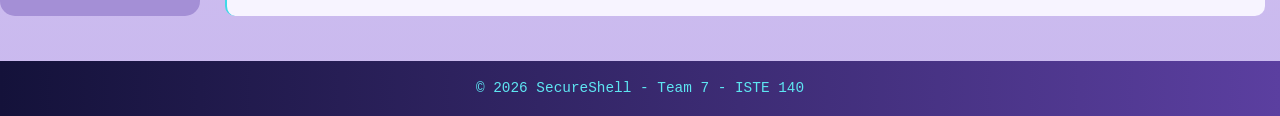
==== commit da5c9530: "removed sidebar in home page" ====
--- a/index.html
+++ b/index.html
@@ -17,7 +17,7 @@
     <p class="site_name">SecureShell</p>
     <p class="tagline">Password security, simplified.</p>
   </div>
-  <h1>Home Page</h1>
+  <h1>Welcome To SecureShell!!</h1>
 </header>
 
 <nav id="main_nav" aria-label="Main">
@@ -34,10 +34,8 @@
 <main>
 
   <section class="section">
-    <h2>Welcome to SecureShell</h2>
+    <h2>About SecureShell</h2>
     <figure>
-      <img class="hero_image" src="assets/images/hero.jpeg" alt="Close-up of a glowing on-screen login form with username and password fields">
-      <figcaption>Good password habits are the first line of defence for any account.</figcaption>
     </figure>
     <p>
       SecureShell is a short, practical tutorial that teaches you how to keep your
@@ -48,6 +46,8 @@
       to reuse a weak one. Each lesson ends with a short quiz question so you
       can check what you have learned along the way.
     </p>
+    <img class="hero_image" src="assets/images/hero.jpeg" alt="Close-up of a glowing on-screen login form with username and password fields">
+    <figcaption>Good password habits are the first line of defence for any account.</figcaption>
   </section>
 
   <section class="section">
@@ -74,15 +74,6 @@
 
 </main>
 
-<aside id="sidebar">
-  <h2>Lessons</h2>
-  <ol>
-    <li><a href="trisha.html">Lesson 1: Online Safety</a></li>
-    <li><a href="cath.html">Lesson 2: Two-Factor Authentication</a></li>
-    <li><a href="deekshita.html">Lesson 3: Password Managers</a></li>
-  </ol>
-</aside>
-
 <footer id="foot">
   <p>&copy; 2026 SecureShell - Team 7 - ISTE 140</p>
 </footer>
--- a/assets/css/home.css
+++ b/assets/css/home.css
@@ -2,12 +2,12 @@
     box-sizing: border-box;
     margin: 0;
     padding: 0;
-    font-family: Papyrus, fantasy;
+    font-family: "Trebuchet MS", Tahoma, sans-serif;
 }
 
 body {
     display: grid;
-    grid-template-columns: minmax(200px, 1fr) 6fr minmax(200px, 1fr);
+    grid-template-columns: minmax(200px, 1fr) 7fr;
     grid-template-rows: auto 1fr auto;
     gap: 15px;
     font-size: 1rem;
@@ -23,7 +23,7 @@
 }
 
 #site_header {
-    grid-column: 1 / 4;
+    grid-column: 1 / 3;
     grid-row: 1;
     display: grid;
     grid-template-columns: 1fr auto 1fr;
@@ -65,9 +65,9 @@
     grid-column: 2;
     grid-row: 2;
     color: #5ee6f2;
-    font-family: "Courier New", monospace;
+    font-family: "Lucida Console", Monaco, monospace;
     font-weight: 500;
-    font-size: 0.9rem;
+    font-size: 10px;
     color: ghostwhite;
 }
 
@@ -103,7 +103,7 @@
     border-radius: 15px;
     background: linear-gradient(to right, #14123a, #5b3fa0);
     color: #5ee6f2;
-    font-family: "Courier New", monospace;
+    font-family: "Lucida Console", Monaco, monospace;
     font-size: 23px;
     font-variant: small-caps;
     font-weight: 900;
@@ -115,10 +115,6 @@
     transform: scale(1.05);
 }
 
-#main_nav a.current {
-    background: #14123a;
-}
-
 main {
     grid-column: 2;
     grid-row: 2;
@@ -126,6 +122,7 @@
     align-content: start;
     gap: 10px;
     margin-left: 10px;
+    margin-right: 15px;
 }
 
 .section {
@@ -139,17 +136,13 @@
     color: #14123a;
 }
 
-.section:hover {
-    background: #e9fbfd;
-}
-
 .section h2 {
     font-size: 1.75rem;
     color: #e0338a;
 }
 
 .section p {
-    font-family: "Comic Sans MS", cursive;
+    font-family: Verdana, Geneva, sans-serif;
 }
 
 figure {
@@ -158,70 +151,31 @@
 }
 
 .hero_image {
-    width: 80%;
+    width: 70%;
     justify-self: center;
+    border: solid 3px rebeccapurple;
+    border-radius: 12px;
 }
 
 .team_image {
     width: 100%;
     max-width: 480px;
     justify-self: center;
-    border-radius: 6px;
+    border: solid 3px rebeccapurple;
+    border-radius: 12px;
 }
 
 figcaption {
-    font-family: "Courier New", monospace;
+    font-family: "Lucida Console", Monaco, monospace;
     font-size: 0.9rem;
     font-style: italic;
-    color: #14123a;
+    color: #555555;
     text-align: center;
 }
 
-#sidebar {
-    grid-column: 3;
-    grid-row: 2;
-    display: grid;
-    align-content: start;
-    row-gap: 20px;
-    padding: 15px 8px;
-    border-radius: 15px;
-    background: #a48fd6;
-}
-
-#sidebar h2 {
-    text-align: center;
-    font-size: 1.5rem;
-    color: #14123a;
-}
-
-#sidebar ol {
-    display: grid;
-    row-gap: 30px;
-    list-style: none;
-}
-
-#sidebar a {
-    display: block;
-    min-height: 110px;
-    padding: 5px;
-    border-left: 2px solid #ff4fa3;
-    border-radius: 15px;
-    background: linear-gradient(to right, #14123a, #5b3fa0);
-    color: #5ee6f2;
-    font-family: "Comic Sans MS", cursive;
-    font-size: 15px;
-    text-decoration: none;
-}
-
-#sidebar a:hover {
-    background: #3b2a6b;
-    color: #ff7ab8;
-    transform: scale(1.05);
-}
-
 #foot {
-    grid-column: 1 / 4;
-    grid-row: 4;
+    grid-column: 1 / 3;
+    grid-row: 5;
     padding: 1rem;
     background: linear-gradient(to left, #5b3fa0, #14123a);
     color: #5ee6f2;
@@ -230,62 +184,6 @@
 }
 
 #foot p {
-    font-family: "Courier New", monospace;
+    font-family: "Lucida Console", Monaco, monospace;
     font-weight: 500;
-}
-
-@media (max-width: 800px) {
-    body {
-        grid-template-columns: 1fr;
-        grid-template-rows: auto auto 1fr auto auto;
-    }
-
-    #site_header {
-        grid-column: 1;
-        grid-row: 1;
-        grid-template-columns: 1fr;
-        row-gap: 0.5rem;
-    }
-
-    .brand {
-        grid-column: 1;
-        grid-row: 1;
-    }
-
-    #site_header h1 {
-        grid-column: 1;
-        grid-row: 2;
-        font-size: 2.25rem;
-    }
-
-    #main_nav {
-        grid-column: 1;
-        grid-row: 2;
-    }
-
-    #main_nav ul {
-        grid-template-columns: repeat(auto-fit, minmax(160px, 1fr));
-        gap: 15px;
-    }
-
-    main {
-        grid-column: 1;
-        grid-row: 3;
-        margin-left: 0;
-    }
-
-    #sidebar {
-        grid-column: 1;
-        grid-row: 4;
-    }
-
-    #sidebar a {
-        min-height: 0;
-        padding: 10px;
-    }
-
-    #foot {
-        grid-column: 1;
-        grid-row: 5;
-    }
 }
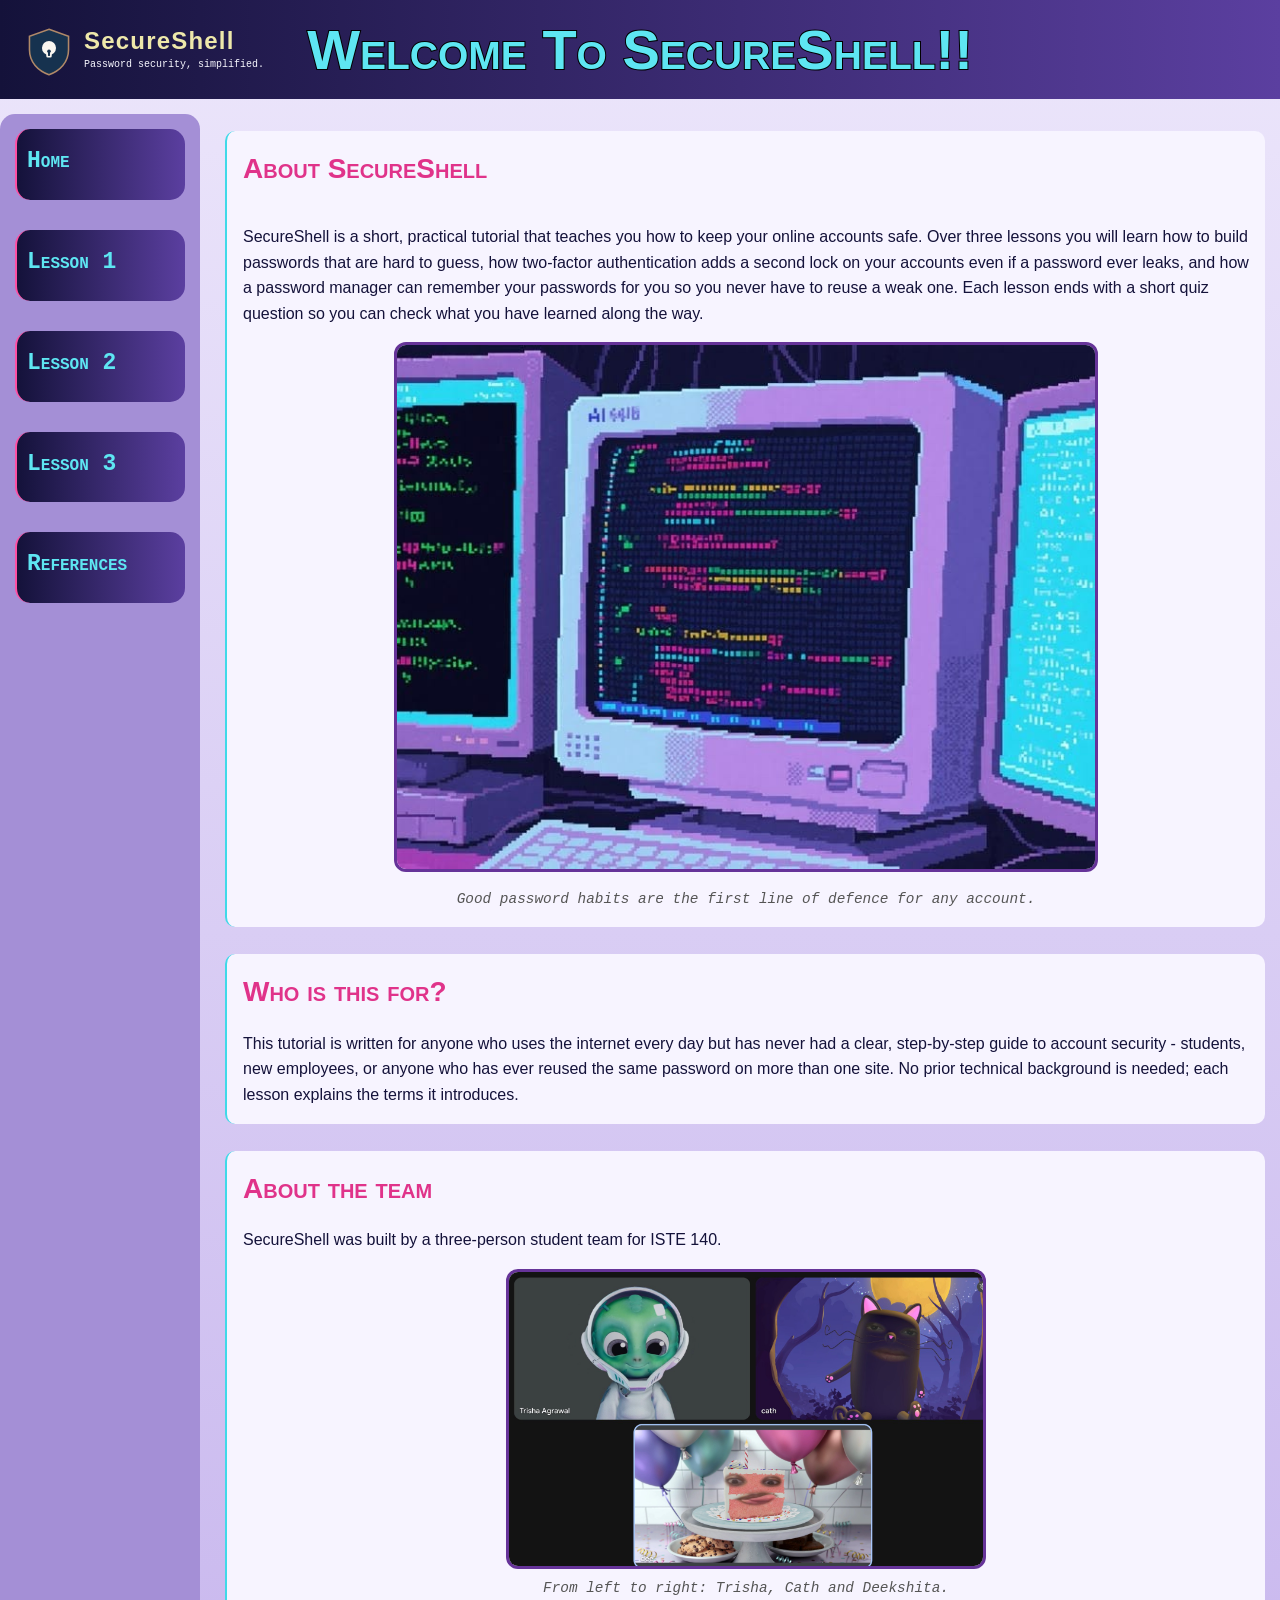
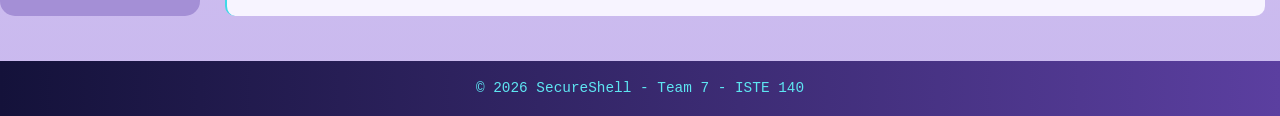
==== commit 447e3414: "changes to nav bar" ====
--- a/index.html
+++ b/index.html
@@ -26,7 +26,6 @@
     <li><a href="trisha.html">Lesson 1</a></li>
     <li><a href="cath.html">Lesson 2</a></li>
     <li><a href="deekshita.html">Lesson 3</a></li>
-    <li><a href="about.html">About us</a></li>
     <li><a href="references.html">References</a></li>
   </ul>
 </nav>
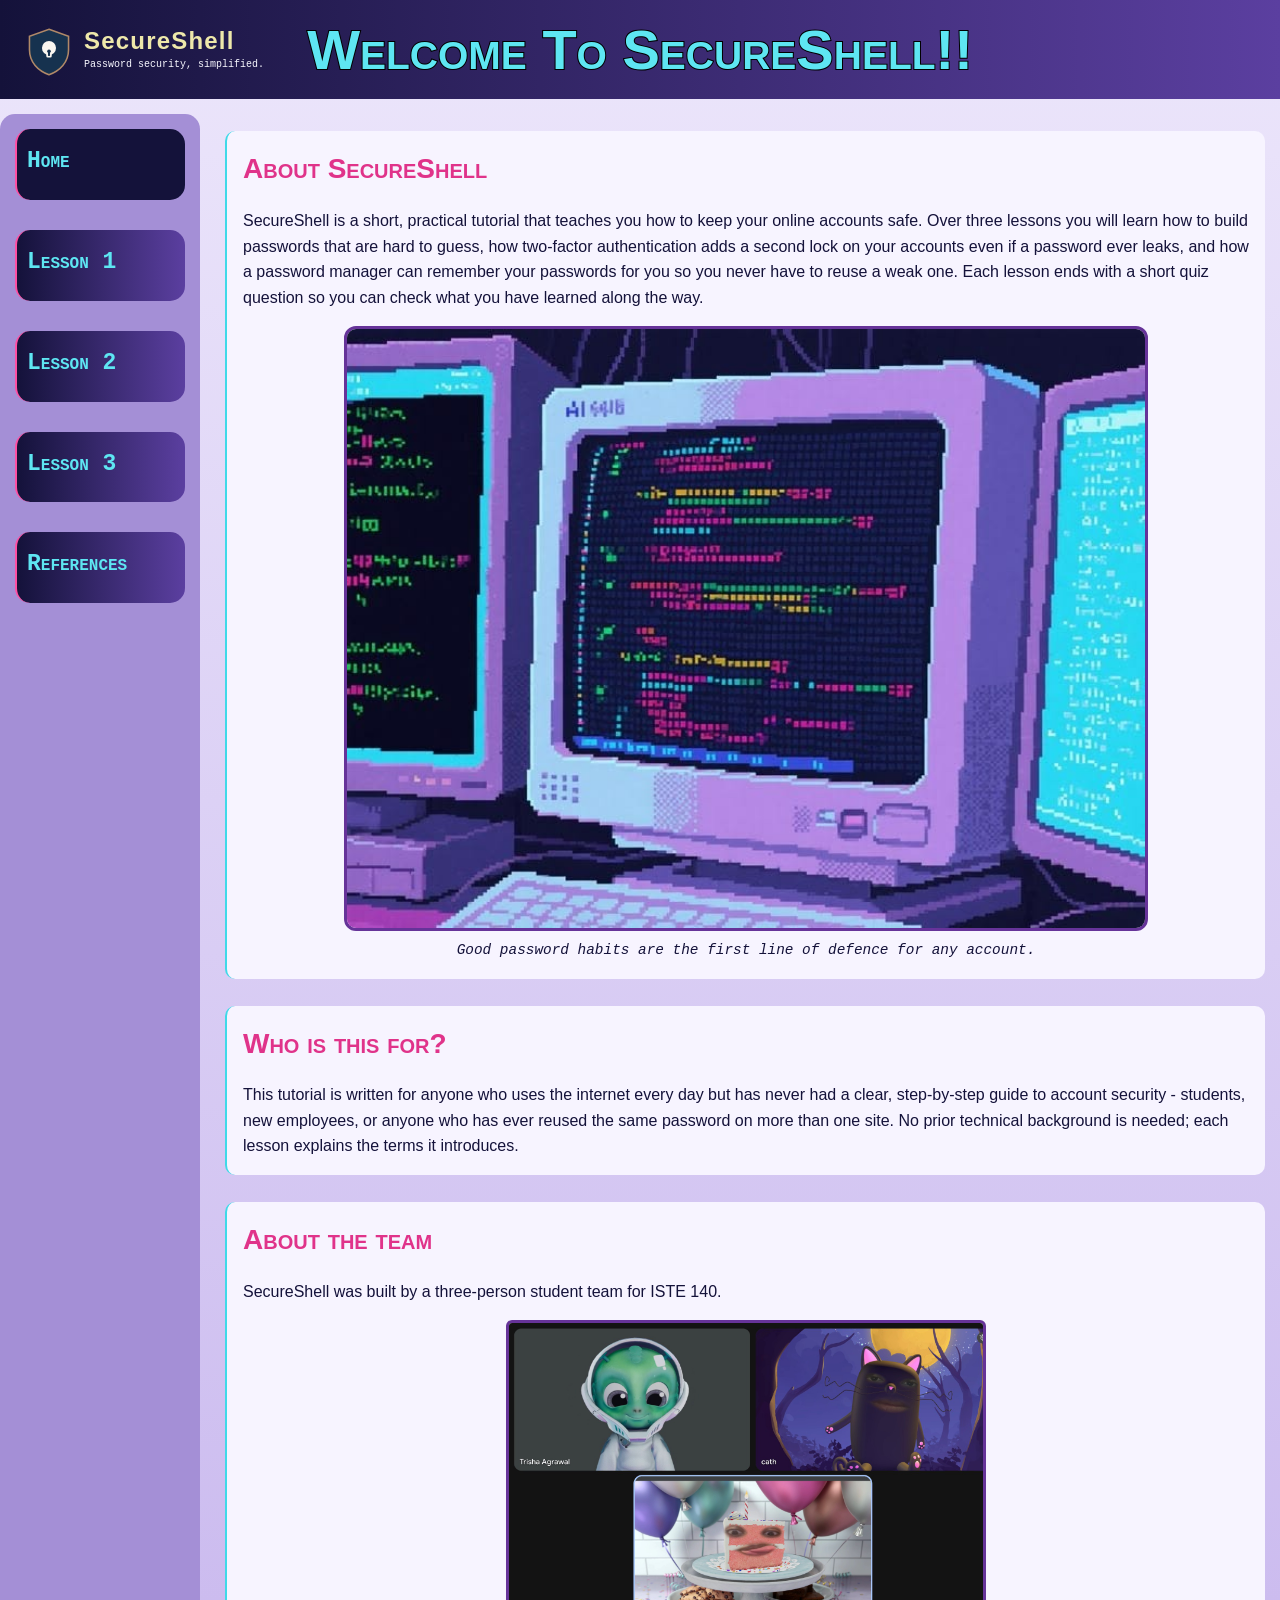
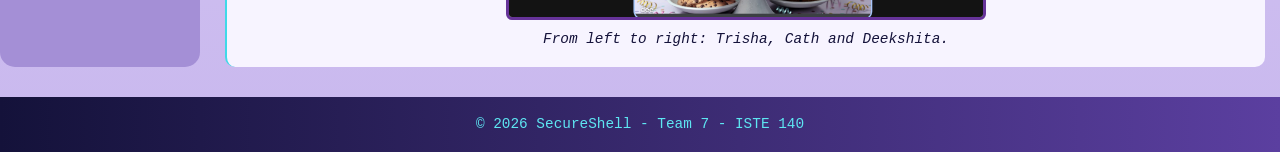
==== commit 882c5be7: "validatio n fixes for index and reference" ====
--- a/index.html
+++ b/index.html
@@ -34,8 +34,6 @@
 
   <section class="section">
     <h2>About SecureShell</h2>
-    <figure>
-    </figure>
     <p>
       SecureShell is a short, practical tutorial that teaches you how to keep your
       online accounts safe. Over three lessons you will learn how to build
@@ -45,8 +43,10 @@
       to reuse a weak one. Each lesson ends with a short quiz question so you
       can check what you have learned along the way.
     </p>
-    <img class="hero_image" src="assets/images/hero.jpeg" alt="Close-up of a glowing on-screen login form with username and password fields">
-    <figcaption>Good password habits are the first line of defence for any account.</figcaption>
+    <figure>
+      <img class="hero_image" src="assets/images/hero.jpeg" alt="Close-up of a glowing on-screen login form with username and password fields">
+      <figcaption>Good password habits are the first line of defence for any account.</figcaption>
+    </figure>
   </section>
 
   <section class="section">
--- a/assets/css/home.css
+++ b/assets/css/home.css
@@ -186,4 +186,212 @@
 #foot p {
     font-family: "Lucida Console", Monaco, monospace;
     font-weight: 500;
-}+}
+
+* {
+    box-sizing: border-box;
+    margin: 0;
+    padding: 0;
+    font-family: "Trebuchet MS", Tahoma, sans-serif;
+}
+
+body {
+    display: grid;
+    grid-template-columns: minmax(200px, 1fr) 7fr;
+    grid-template-rows: auto 1fr auto;
+    gap: 15px;
+    font-size: 1rem;
+    line-height: 1.6;
+    color: #14123a;
+    background: linear-gradient(#ece6fb, #c9b8ee);
+}
+
+h1,
+h2 {
+    font-variant: small-caps;
+    font-weight: 800;
+}
+
+#site_header {
+    grid-column: 1 / 3;
+    grid-row: 1;
+    display: grid;
+    grid-template-columns: 1fr auto 1fr;
+    align-items: center;
+    column-gap: 1rem;
+    padding: 1rem 1.5rem;
+    background: linear-gradient(to left, #5b3fa0, #14123a);
+    color: #5ee6f2;
+}
+
+.brand {
+    grid-column: 1;
+    grid-row: 1;
+    display: grid;
+    grid-template-columns: auto auto;
+    grid-template-rows: 20px auto;
+    justify-content: start;
+    gap: 10px;
+}
+
+.brand img {
+    grid-column: 1;
+    grid-row: 1;
+    width: 50px;
+    height: 50px;
+}
+
+.site_name {
+    grid-column: 2;
+    grid-row: 1;
+    font-size: 1.5rem;
+    font-weight: 700;
+    line-height: 1.2;
+    letter-spacing: 0.05em;
+    color: palegoldenrod;
+}
+
+.tagline {
+    grid-column: 2;
+    grid-row: 2;
+    color: #5ee6f2;
+    font-family: "Lucida Console", Monaco, monospace;
+    font-weight: 500;
+    font-size: 10px;
+    color: ghostwhite;
+}
+
+#site_header h1 {
+    grid-column: 2;
+    grid-row: 1;
+    text-align: center;
+    font-size: 3.5rem;
+    line-height: 1.2;
+    -webkit-text-stroke: 2px black;
+    paint-order: stroke fill;
+}
+
+#main_nav {
+    grid-column: 1;
+    grid-row: 2;
+    padding: 15px;
+    border-radius: 15px;
+    background: #a48fd6;
+}
+
+#main_nav ul {
+    display: grid;
+    grid-template-columns: 1fr;
+    row-gap: 30px;
+    list-style: none;
+}
+
+#main_nav a {
+    display: block;
+    padding: 14px 10px 20px;
+    border-left: 2px solid #ff4fa3;
+    border-radius: 15px;
+    background: linear-gradient(to right, #14123a, #5b3fa0);
+    color: #5ee6f2;
+    font-family: "Lucida Console", Monaco, monospace;
+    font-size: 23px;
+    font-variant: small-caps;
+    font-weight: 900;
+    text-decoration: none;
+}
+
+#main_nav a:hover {
+    background: #3b2a6b;
+    transform: scale(1.05);
+}
+
+#main_nav a.current {
+    background: #14123a;
+}
+
+main {
+    grid-column: 2;
+    grid-row: 2;
+    display: grid;
+    align-content: start;
+    gap: 10px;
+    margin-left: 10px;
+    margin-right: 15px;
+}
+
+.section {
+    display: grid;
+    row-gap: 1rem;
+    margin-top: 17px;
+    padding: 1rem;
+    border-left: 2px solid #3fd9e8;
+    border-radius: 10px;
+    background: #f7f4ff;
+    color: #14123a;
+}
+
+.section h2 {
+    font-size: 1.75rem;
+    color: #e0338a;
+}
+
+.section p {
+    font-family: Verdana, Geneva, sans-serif;
+}
+
+figure {
+    display: grid;
+    row-gap: 0.5rem;
+}
+
+.hero_image {
+    width: 80%;
+    justify-self: center;
+}
+
+.team_image {
+    width: 100%;
+    max-width: 480px;
+    justify-self: center;
+    border-radius: 6px;
+}
+
+figcaption {
+    font-family: "Lucida Console", Monaco, monospace;
+    font-size: 0.9rem;
+    font-style: italic;
+    color: #14123a;
+    text-align: center;
+}
+
+#foot {
+    grid-column: 1 / 3;
+    grid-row: 4;
+    padding: 1rem;
+    background: linear-gradient(to left, #5b3fa0, #14123a);
+    color: #5ee6f2;
+    font-size: 0.9rem;
+    text-align: center;
+}
+
+#foot p {
+    font-family: "Lucida Console", Monaco, monospace;
+    font-weight: 500;
+}
+
+.ref_list {
+    display: grid;
+    row-gap: 0.75rem;
+    padding-left: 1.5rem;
+    overflow: auto;
+}
+
+.ref_list li,
+.ref_list a,
+.ref_list cite {
+    font-family: Verdana, Geneva, sans-serif;
+}
+
+.ref_list a {
+    color: #5b3fa0;
+}
